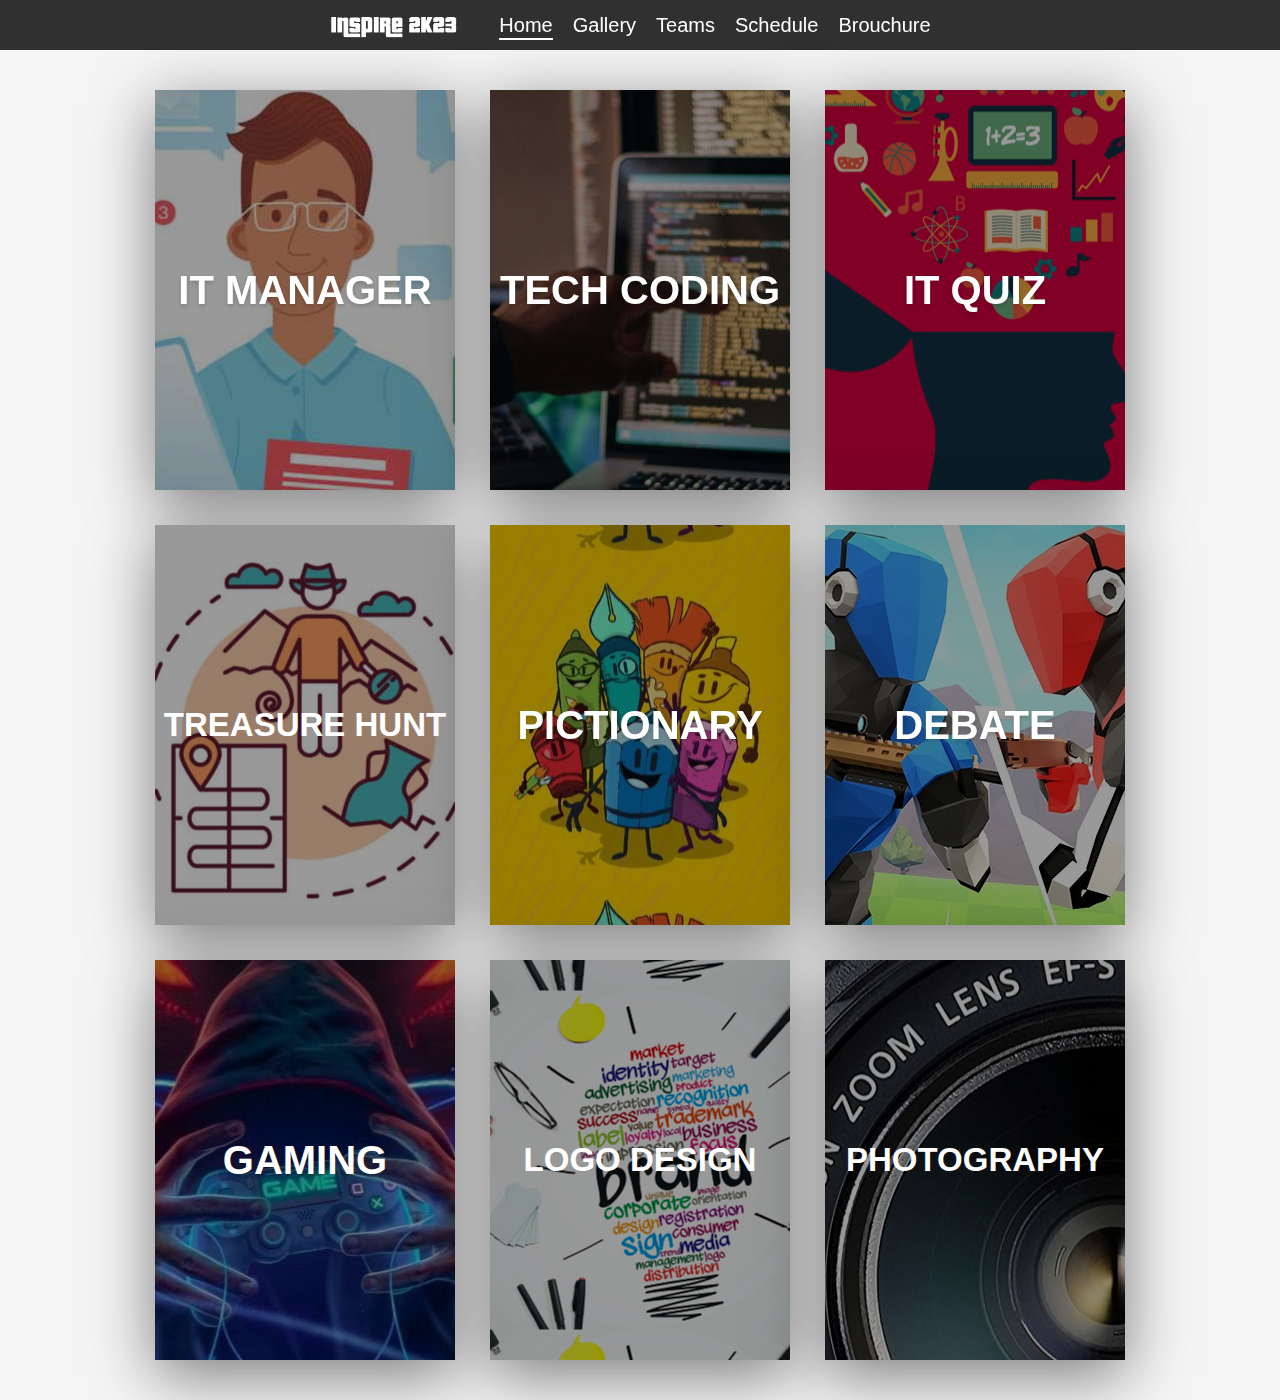
==== home.html @ b6af0969 "Update home.html" ====
<!DOCTYPE html>
<html lang="en">
<head>
    <meta charset="UTF-8">
    <meta http-equiv="X-UA-Compatible" content="IE=edge">
    <meta name="viewport" content="width=device-width, initial-scale=1.0">
    <link rel="stylesheet" href="home.css">
    <link rel="stylesheet" href="https://cdnjs.cloudflare.com/ajax/libs/font-awesome/4.7.0/css/font-awesome.min.css">
    <title>Events</title>
</head>
<nav>
    <div class="logo"><a href="index.html" class="logo" style="font-family: PriceDown;"> <img src="logo.png" alt="" style="width: 130px; display: flex; align-items: center; padding-top: 5px; ;"> </a></div>
        <ul>
            <li><a class="link1" href="home.html" >Home</a></li>
            <li><a class="link2" href="">Gallery</a></li>
            <li><a class="link3" href="team_list.html">Teams</a></li>
            <li><a class="link4" href="schedule.html" >Schedule</a></li>
            <li><a class="link5" href="">Brouchure</a></li>
        </ul>
</nav>  
<body>
    <div class="room">
        <div class="card_container">

            <div class="card_block">
                <div class="cardface card_face1">
                    <div class="card_content"> 
                        <p class="temp1">ROUND 1 - QUANTITAVE APTITUDE</p>
                        <p class="temp1">ROUND 2 - GROUP DISCUSSION</p>
                        <p class="temp1">ROUND 3 - INTERVIEW</p>
                        <div class="register_link_block"><a href="https://forms.gle/7xXg9kuumv77mMDu7">Register</a></div>
                    </div>
                </div>
                <div class="cardface card_face2">
                    <h2>IT MANAGER</h2>
                </div>
            </div>
            
            <div class="card_block">
                <div class="cardface card_face1">
                    <div class="card_content"> 
                        <p class="temp1">ROUND 1 - MCQ (KAHOOT)</p>
                        <p class="temp1">ROUND 2 - CODING AND DEBUGGING (HACKERRANK)</p>
                        <div class="register_link_block"><a href="https://forms.gle/C4SKRaMgArtrxtJCA">Register</a></div>
                    </div>
                </div>
                <div class="cardface card_face2">
                    <h2>TECH CODING</h2>
                </div>
            </div>
    
            <div class="card_block">
                <div class="cardface card_face1">
                    <div class="card_content"> 
                        <p class="temp1">ROUND 1 - RIDDLES </p>
                        <p class="temp1">ROUND 2 - RAPID FIRE</p>
                        <div class="register_link_block"><a href="https://forms.gle/Ui1F1Kt2u2daAo8k8">Register</a></div>
                    </div>
                </div>
                <div class="cardface card_face2">
                    <h2>IT QUIZ</h2>
                </div>
            </div>
    
            <div class="card_block">
                <div class="cardface card_face1">
                    <div class="card_content"> 
                        <p class="temp1">(ANIME, MOVIES, SERIES)</p>
                        <p class="temp1">5 ROUNDS </p>
                        <div class="register_link_block"><a href="https://forms.gle/NtVRPkwpr4qQAHvB8">Register</a></div>
                    </div>
                </div>
                <div class="cardface card_face2">
                    <h3>TREASURE HUNT</h3>
                </div>
            </div>

            <div class="card_block">
                <div class="cardface card_face1">
                    <div class="card_content"> 
                        <p class="temp4">ROUND 1 - DRAW PICTURE </p>
                        <p class="temp4"> ROUND 2 - GUESS THE GAME</p>
                        <div class="register_link_block"><a href="https://forms.gle/dVbfUhtG752dXDAV8">Register</a></div>
                    </div>
                </div>
                <div class="cardface card_face2">
                    <h2>PICTIONARY</h2>
                </div>
            </div>
    
            <div class="card_block">
                <div class="cardface card_face1">
                    <div class="card_content"> 
                        <p class="temp1">ROUND 1 - GROUP DISCUSSION</p>
                        <p class="temp1">ROUND 2 - INDIVIDUAL </p>
                        <div class="register_link_block"><a href="https://forms.gle/6KtMmZo7hXCDJmht9">Register</a></div>
                    </div>
                </div>
                <div class="cardface card_face2">
                    <h2>DEBATE</h2>
                </div>
            </div>
    
            <div class="card_block">
                <div class="cardface card_face1">
                    <div class="card_content"> 
                        <p class="temp1"> ROUND 1 - COUNTER STRIKE (LEVEL 1) </p>
                        <p class="temp1"> ROUND 2 - COUNTER STRIKE (LEVEL 3) </p>
                        <div class="register_link_block"><a href="https://forms.gle/xySV3T8aN3PHt4n86">Register</a></div>
                    </div>
                </div>
                <div class="cardface card_face2">
                    <h2>GAMING</h2>
                </div>
            </div>
    
            <div class="card_block">
                <div class="cardface card_face1">
                    <div class="card_content"> 
                        <p class="temp1">ROUND 1 : MIMIC POPULAR ANDROID APPLICATION LOGO USING MS PAINT</p>
                        <p class="temp1">ROUND 2 : LOGO FOR AN IMAGINARY PC GAME "HACKER's REVENGE"</p>
                        <div class="register_link_block"><a href="https://forms.gle/oZKLxfxvGHQWUwRx7">Register</a></div>
                    </div>
                </div>
                <div class="cardface card_face2">
                    <h3>LOGO DESIGN</h3>
                </div>
            </div>
    
            <div class="card_block">
                <div class="cardface card_face1">
                    <div class="card_content"> 
                        <p class="temp1">THEME : FREE-ROAM</p>
                        <div class="register_link_block"><a href="https://forms.gle/NLQjiC1Xajnk9zz96">Register</a></div>
                    </div>
                </div>
                <div class="cardface card_face2">
                    <h3>PHOTOGRAPHY</h3>
                </div>
            </div>
        </div>
    </div>
</body>
</html>
---- home.css ----
*
{
    font-family: -apple-system, BlinkMacSystemFont, sans-serif;
}
body
{
    background: whitesmoke;
    margin: 0;
    padding: 0;
}
.room
{
    margin: 0;
    padding: 0;
    display: flex;
    justify-content: center;
    align-items: center;
    /* min-height: 100vh; */
    /* background: whitesmoke; */
}
nav
{
    height: 50px;
    background: rgba(0, 0, 0, 0.8);
    backdrop-filter: blur(2rem);
    display: flex;
    align-items: center;
    justify-content: center;
    width: 100%;
}
nav ul
{
    display: flex;
    list-style: none;
}
nav ul li a
{
    color: white;
    text-decoration: none;
    margin-right: 20px;
    letter-spacing: 1px;
}
nav ul li a:hover
{
    color: rgb(158, 158, 184);
}
.logo
{
    color: white;
    font-size: 25px;
    font-weight: 800;
    letter-spacing: 1px;
    text-decoration: none;
}
.link1
{
    border-bottom: 2px solid white;
    padding-bottom: 2px ;
}
footer
{
    height: 50px;
    background: rgba(0, 0, 0, 0.8);
    backdrop-filter: blur(2rem);
    display: flex;
    align-items: center;
    justify-content: center;
    width: 100%;
}
footer ul
{
    display: flex;
    list-style: none;
}
footer ul li a
{
    color: white;
    text-decoration: none;
    margin-right: 20px;
    letter-spacing: 1px;
}
.card_container 
{
    max-width: 100vw;
    display: grid;
    padding: 40px 0;
    grid-template-columns: repeat(auto-fit, minmax(300px, 1fr));
    grid-gap: 35px;
    margin: 0 auto;
}
.card_block
{ 
    width: 300px;
    height: 400px;
    position: relative;
    margin: 0 auto;
    background: #000;
    /* border-radius: 20px; */
    box-shadow: 0 15px 60px rgba(0, 0, 0, 0.5);
}
.cardface 
{
    width: 100%;
    height: 100%;
    position: absolute;
    display: flex;
    justify-content: center;
    align-items: center;
    bottom: 0;
    left: 0;
}
h2 
{
    margin: 0;
    padding: 0;
    color: white;
    font-weight: 900;
}
.card_face1 
{
    box-sizing: border-box;
    padding: 20px;
}
.temp1 
{
    background-color: white;
    -webkit-background-clip: text;
    -webkit-text-fill-color: transparent;
}
.temp2 
{
    background-color: white;
    -webkit-background-clip: text;
    -webkit-text-fill-color: transparent;
}
.temp3 
{
    background-color: white;
    -webkit-background-clip: text;
    -webkit-text-fill-color: transparent;
}
.temp4 
{
    background-color: white;
    -webkit-background-clip: text;
    -webkit-text-fill-color: transparent;
}
.temp5 
{
    background-color: white;
    -webkit-background-clip: text;
    -webkit-text-fill-color: transparent;
}
.temp6 
{
    background-color: white;
    -webkit-background-clip: text;
    -webkit-text-fill-color: transparent;
}
.temp7 
{
    background-color: white;
    -webkit-background-clip: text;
    -webkit-text-fill-color: transparent;
}
.temp8 
{
    background-color: white;
    -webkit-background-clip: text;
    -webkit-text-fill-color: transparent;
}
.temp9 
{
    background-color: white;
    -webkit-background-clip: text;
    -webkit-text-fill-color: transparent;
}
.temp10 
{
    background-color: white;
    -webkit-background-clip: text;
    -webkit-text-fill-color: transparent;
}
.register_link_block
{
    display: flex;
    justify-content: center;
}
.register_link_block a
{
    color: white;
    text-decoration: none;
    padding: 6px 20px;
    background: rgb(63, 63, 164);
    border: none;
    border-radius: 5px;
    transition: all 0.5 ease-in-out;
    font-weight: 600;
}
.register_link_block :hover
{
    color: black;
    background: white;
}
h2 
{
    margin: 0;
    padding: 0;
    z-index: 10;
    transition: 0.5s;
    text-shadow: 0 2px 5px rgba(0, 0, 0, 0.2);
}
.card_face2
{
    transition: 0.5s;
}
.card_block:hover .cardface.card_face2 
{
  height: 60px;
}
h2 
{
    font-size: 40px;
    /* text-shadow: 0 0 10px #fff,0 0 20px #fff,0 0 30px #fff,0 0 80px #fff,0 0 120px #fff; */
    width: 100%;
    background: rgba(0, 0, 0, 0.4);
    height: 100%;
    display: flex;
    justify-content: center;
    align-items: center;
}
h3
{
    font-size: 33px;
    width: 100%;
    background: rgba(0, 0, 0, 0.4);
    height: 100%;
    display: flex;
    justify-content: center;
    align-items: center;
    color: white;
}
.card_block:nth-child(1) .cardface.card_face2 
{
    background-color: #0f00de;
    /* background-image: linear-gradient(90deg, #0f00de 0%, #95468e 50%, #ffffff 100%); */
    /* background-image: url(image/itmanager.jpg); */
    background-image: url(itmanager.jpg);
    background-position: center;
    object-fit: fill;
    /* border-radius: 15px; */
    background-repeat: no-repeat;
}
.card_block:nth-child(2) .cardface.card_face2 
{
    background-color: #955195;
    /* background-image: linear-gradient(0deg, #955195 0%, #5a929b 100%); */
    /* background-image: url(/image/techcoding.jpg); */
    background-image: url(techcoding.jpg);
    background-position: center;
    /* border-radius: 15px; */
    background-repeat: no-repeat;
}
.card_block:nth-child(3) .cardface.card_face2 
{
    background-color: #d50040;
    /* background-image: linear-gradient(62deg, #d50040 0%, #403553 100%); */
    background-image: url(3.png);
    background-position: center;
    /* border-radius: 15px; */
    background-repeat: no-repeat;
}
.card_block:nth-child(4) .cardface.card_face2 
{
    background-color: #8EC5FC;
    /* background-image: linear-gradient(62deg, #8EC5FC 0%, #413553 100%); */
    background-image: url(treasurehunt.jpg);
    background-position: center;
    /* border-radius: 15px; */
    background-repeat: no-repeat;
}
.card_block:nth-child(5) .cardface.card_face2 
{
    background-color: #00DBDE;
    /* background-image: linear-gradient(90deg, #00DBDE 0%, #958446 100%); */
    /* background-image: url(/static/images/5.jpg); */
    /* background-image: url(/static/images/pictionary.jpeg);  */
        background-image: url(pict.jpg);
    background-position: center;
    object-fit:fill;
    /* border-radius: 15px; */
    /* background-repeat: no-repeat; */
}
.card_block:nth-child(6) .cardface.card_face2 
{
    background-color: #7a70b3;
    /* background-image: linear-gradient(90deg, #00DBDE 0%, #958446 100%); */
    /* background-image: url(/static/images/6.png); */
    background-image: url(8.jpeg);
    background-position: center;
    /* border-radius: 15px; */
    background-repeat: no-repeat;
}
.card_block:nth-child(7) .cardface.card_face2 
{
    background-color: #ffffff;
    /* background-image: linear-gradient(180deg, #ffffff 1%, #6284FF 82%, #FF0000 99%); */
    background-image: url(7.jpeg);
    background-position: center;
    /* border-radius: 15px; */
}
.card_block:nth-child(8) .cardface.card_face2 
{
    background-color: #D9AFD9;
    /* background-image: linear-gradient(191deg, #D9AFD9 0%, #97D9E1 100%); */
    background-image: url(logo_design.jpg);
    /* background-image: url(/static/images/8.jpeg); */
    background-position: center;
    /* border-radius: 15px; */
}
.card_block:nth-child(9) .cardface.card_face2 
{
    background-color: #535195;
    /* background-image: linear-gradient(105deg, #535195 31%, #5a929b 73%, #fa3f17 88%); */
    /* border-radius: 15px; */
    background-position: center;
    background-image: url(camera.jpg);
    object-fit: cover;

}
.card_block:nth-child(10) .cardface.card_face2 
{
  /* border-radius: 15px; */
  /* background-image: url(default.png); */
  background-color: #0093E9;
  background-position: center;
  /* background-image: linear-gradient(160deg, #0093E9 0%, #80D0C7 100%); */
 
}   



/* --------------------------------responsive ---------------------- */
@media only screen and (max-width:800px)
    {
        nav ul li a
        {
            letter-spacing: 0;
            font-size: 12px;
        }   
    }
    @media only screen and (max-width:500px)
    {
        nav ul li a
        {
            letter-spacing: 0;
            font-size: 12px;
            margin-right: 2px;
        }   
        nav
        {
            width: 100%;
        }
        nav ul
        {
            display: flex;
            list-style: none;
        }
        nav ul li a
        {
            color: white;
            text-decoration: none;
            margin-right: 8px;
            letter-spacing: 1px;
        }
        
        nav ul li a:hover
        {
            color: rgb(158, 158, 184);
        }
        .logo
        {
            display: none;
        }
    }
    @media only screen and (min-width: 600px)
    {
        nav ul li a
        {
            letter-spacing: 0;
            font-size: 12px;
        }   
    }
    @media only screen and (min-width: 768px)
    {
        nav ul li a
        {
            letter-spacing: 0;
            font-size: 20px;
        }   
    }
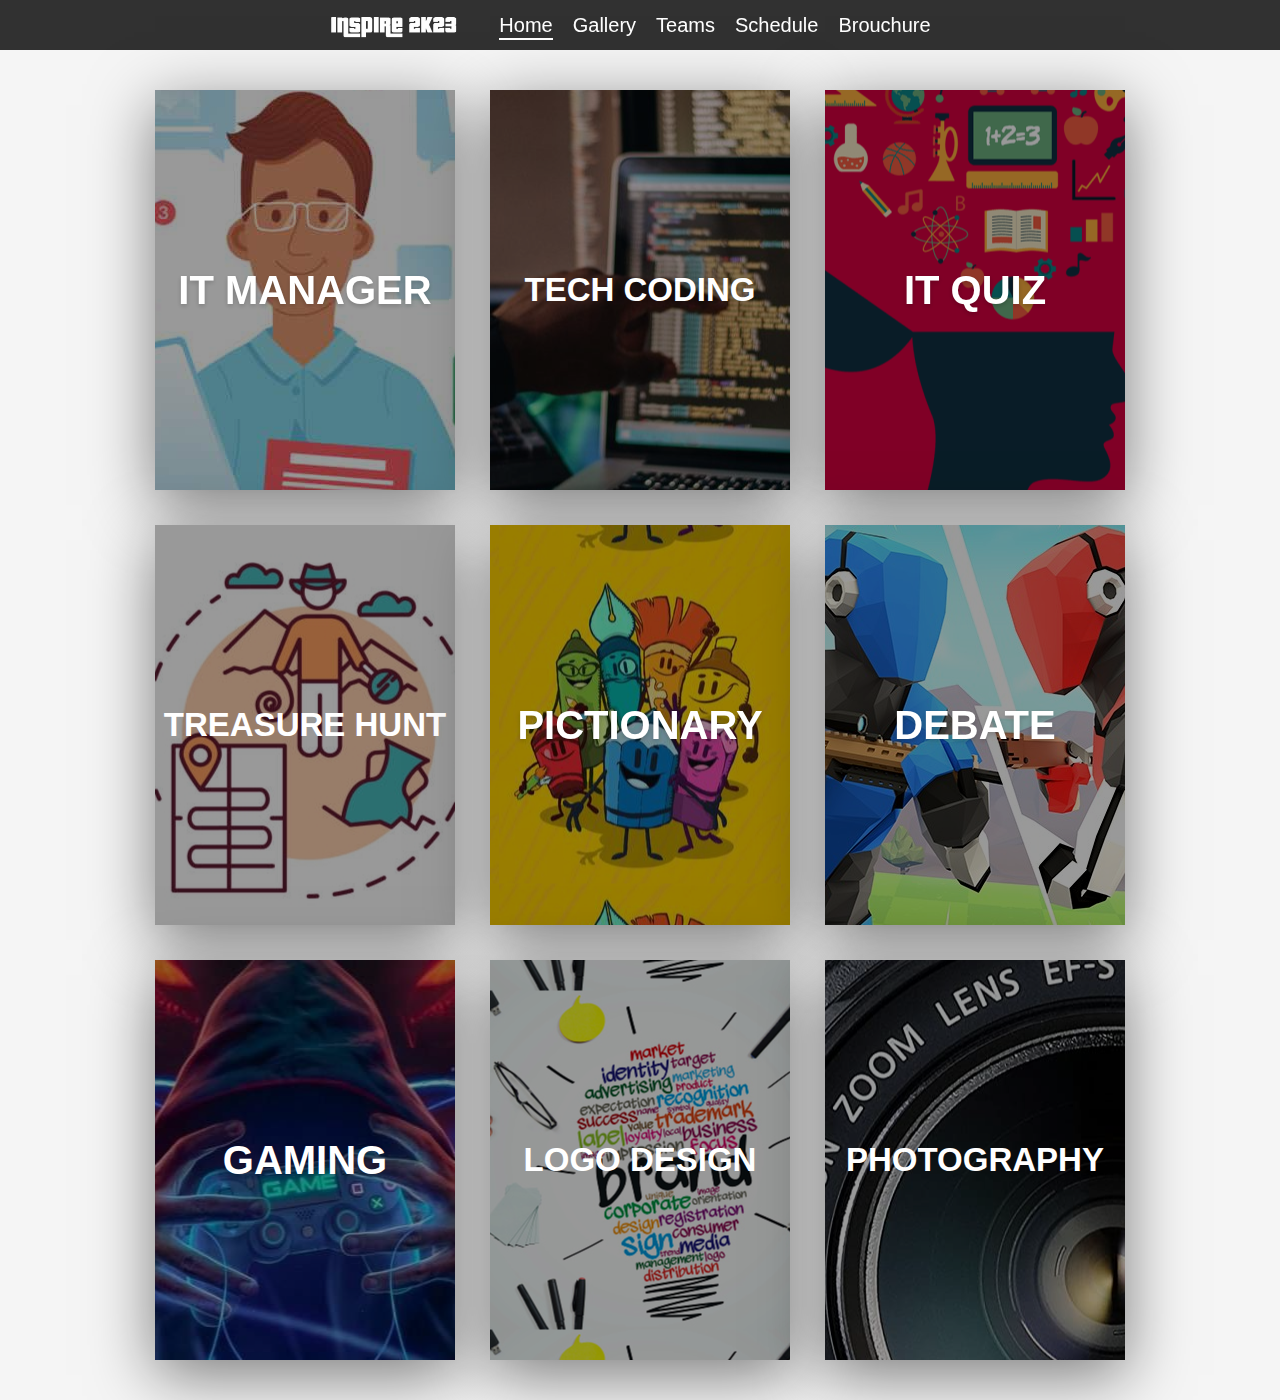
==== commit e910912a: "Update home.html" ====
--- a/home.html
+++ b/home.html
@@ -15,7 +15,7 @@
             <li><a class="link2" href="">Gallery</a></li>
             <li><a class="link3" href="team_list.html">Teams</a></li>
             <li><a class="link4" href="schedule.html" >Schedule</a></li>
-            <li><a class="link5" href="">Brouchure</a></li>
+            <li><a class="link5" href="brouchure.pdf">Brouchure</a></li>
         </ul>
 </nav>  
 <body>
@@ -45,7 +45,7 @@
                     </div>
                 </div>
                 <div class="cardface card_face2">
-                    <h2>TECH CODING</h2>
+                    <h3>TECH CODING</h3>
                 </div>
             </div>
     
@@ -104,8 +104,8 @@
             <div class="card_block">
                 <div class="cardface card_face1">
                     <div class="card_content"> 
-                        <p class="temp1"> ROUND 1 - COUNTER STRIKE (LEVEL 1) </p>
-                        <p class="temp1"> ROUND 2 - COUNTER STRIKE (LEVEL 3) </p>
+                        <p class="temp1"> CALL OF DUTY </p>
+                        
                         <div class="register_link_block"><a href="https://forms.gle/xySV3T8aN3PHt4n86">Register</a></div>
                     </div>
                 </div>
@@ -117,8 +117,8 @@
             <div class="card_block">
                 <div class="cardface card_face1">
                     <div class="card_content"> 
-                        <p class="temp1">ROUND 1 : MIMIC POPULAR ANDROID APPLICATION LOGO USING MS PAINT</p>
-                        <p class="temp1">ROUND 2 : LOGO FOR AN IMAGINARY PC GAME "HACKER's REVENGE"</p>
+                        <p class="temp1">THEME : MIMIC POPULAR ANDROID APPLICATION LOGO USING MS PAINT </p>
+                        <p class="temp1">CREATE A LOGO</p>
                         <div class="register_link_block"><a href="https://forms.gle/oZKLxfxvGHQWUwRx7">Register</a></div>
                     </div>
                 </div>
